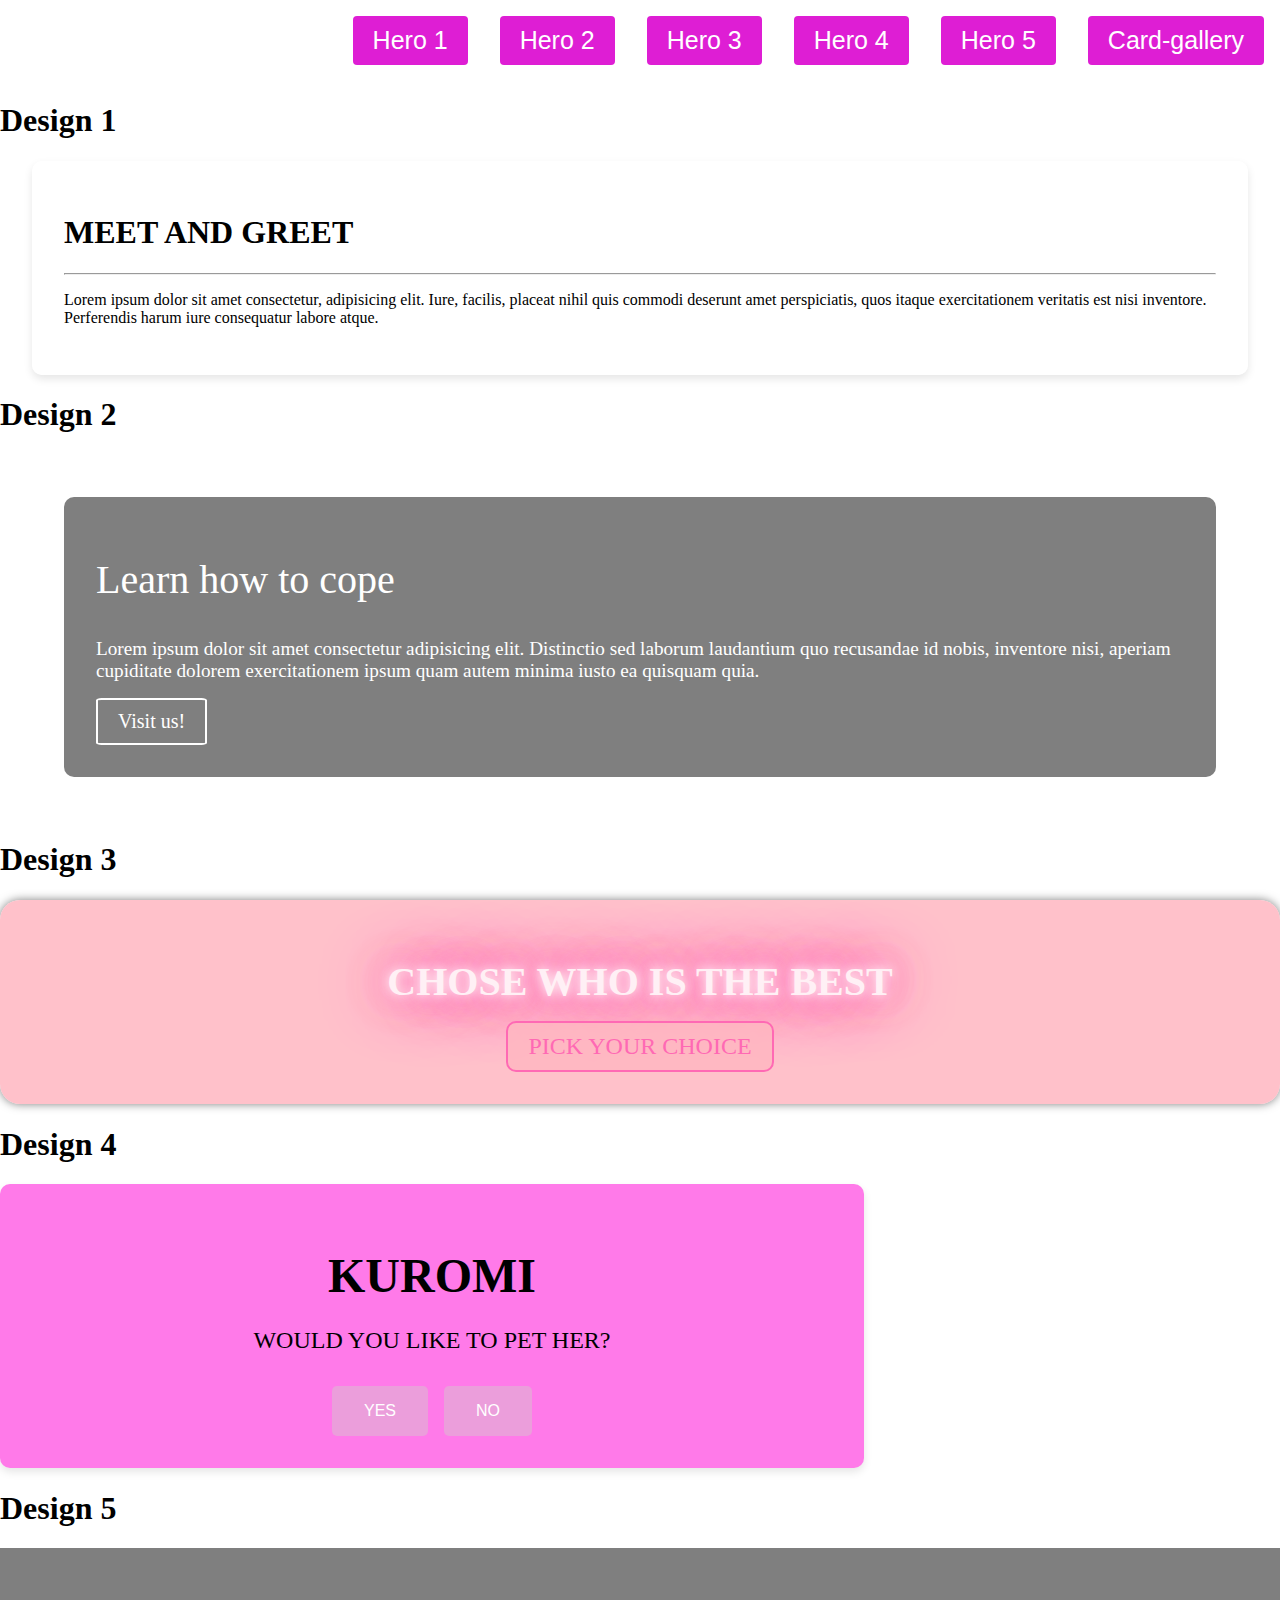
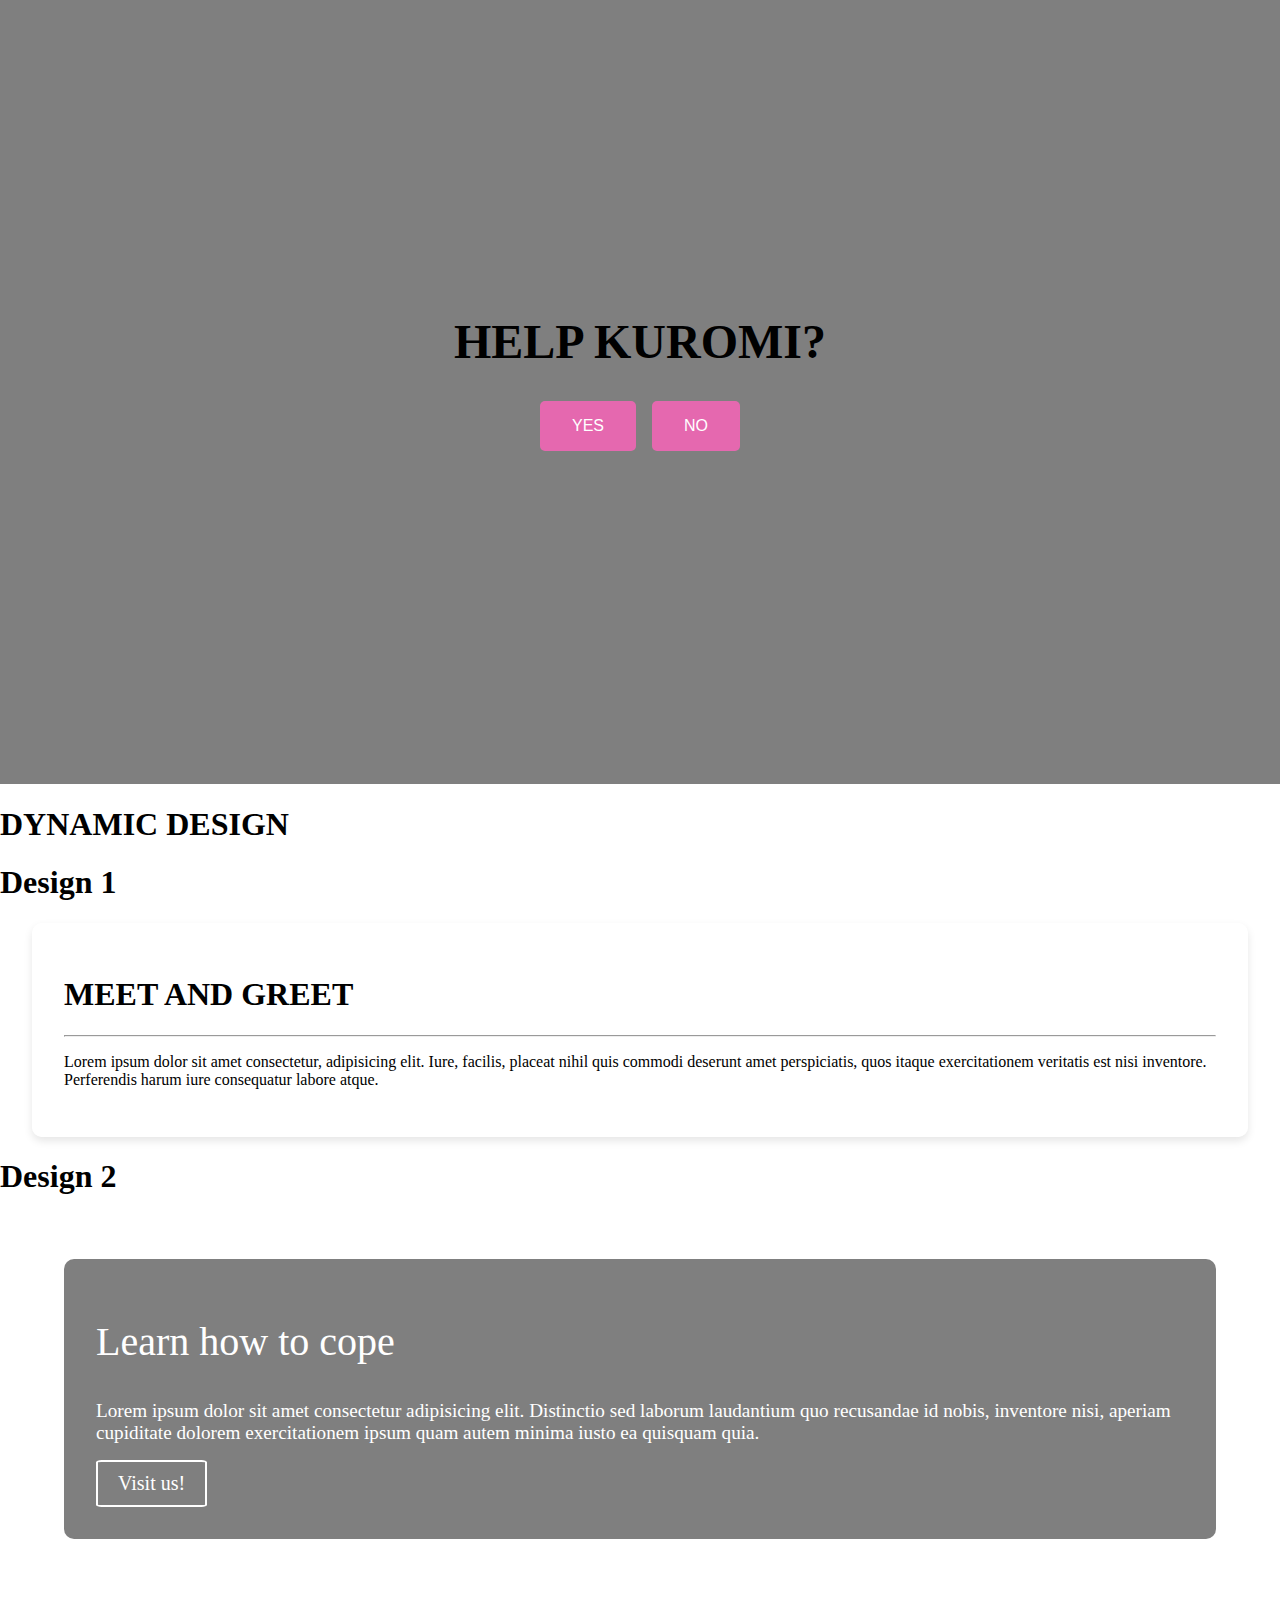
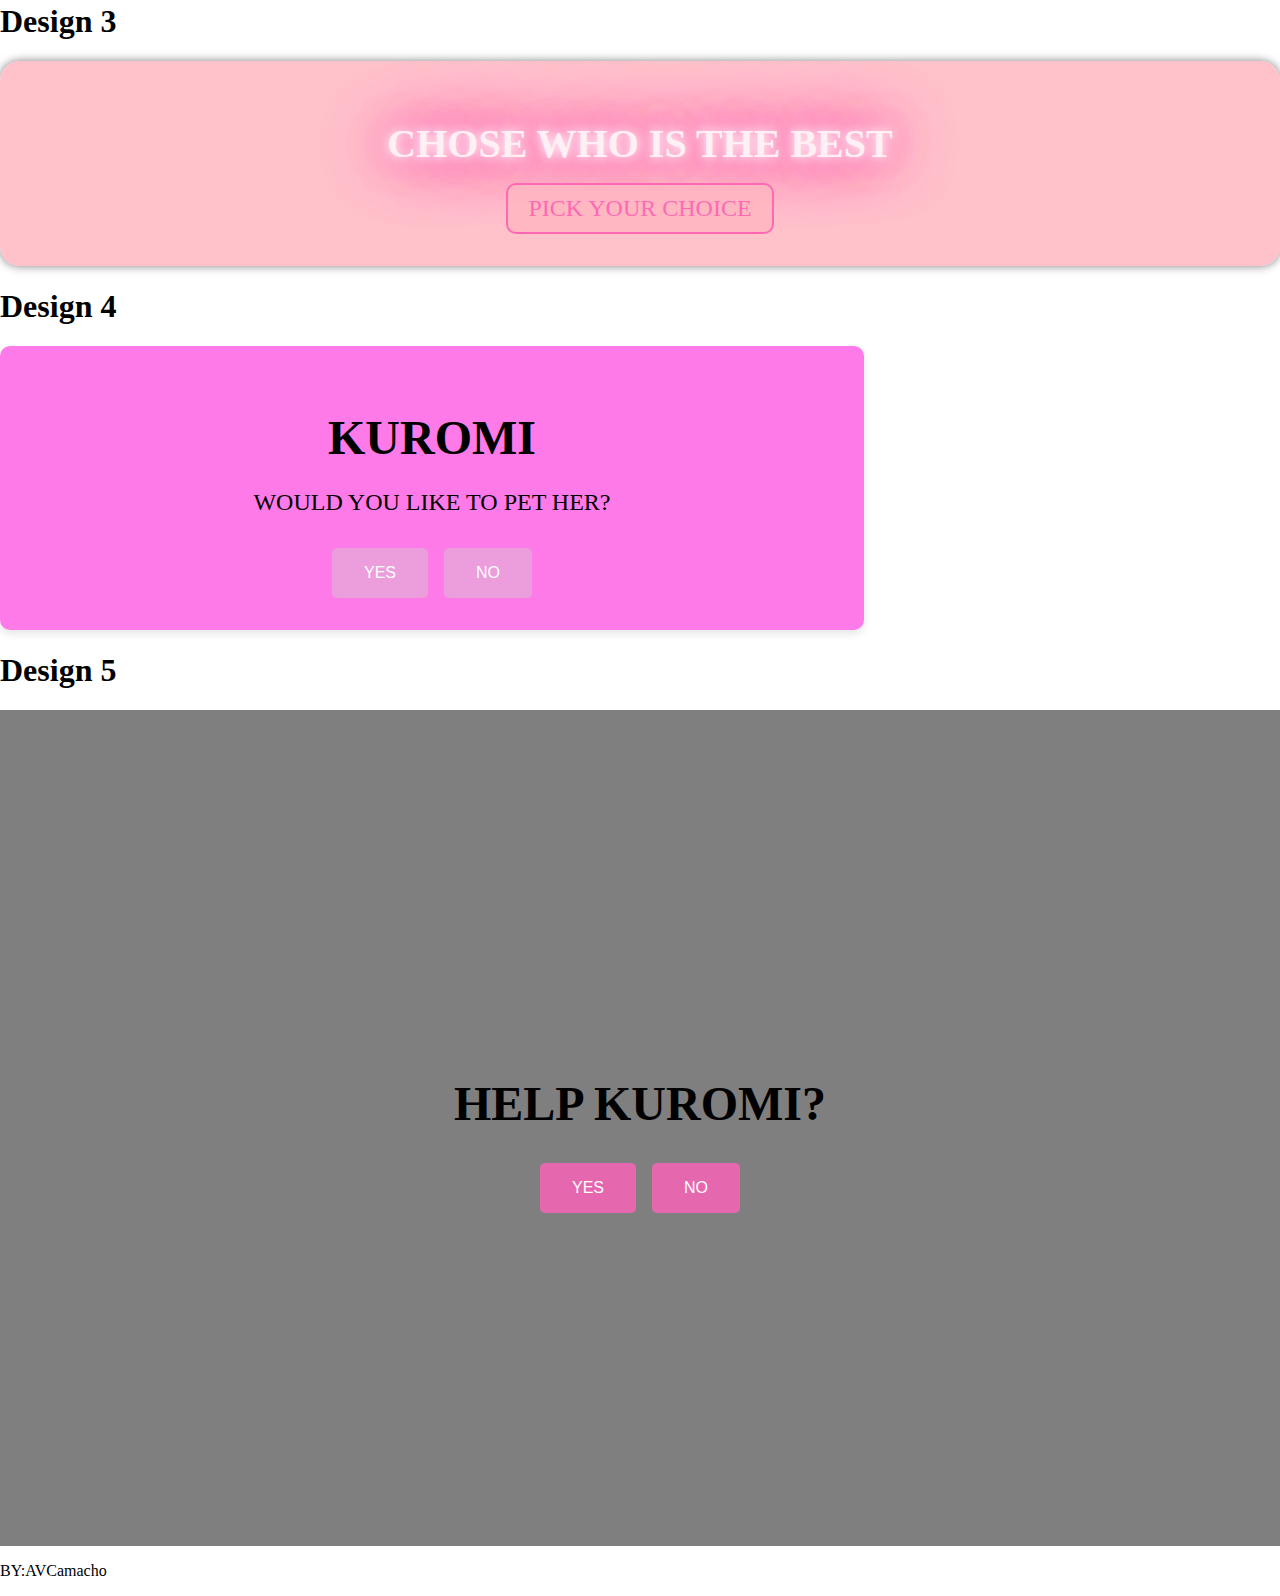
==== pages/card-gallery/index.html @ 630169d5 "Add files via upload" ====
<!DOCTYPE html>
<html lang="en">
  <head>
    <meta charset="UTF-8" />
    <meta name="viewport" content="width=device-width, initial-scale=1.0" />
    <title>Card Gallery</title>

    <link rel="stylesheet" href="./assets/css/style.css">
    <link rel="stylesheet" href="./assets/css/card1.css" />
    <link rel="stylesheet" href="./assets/css/card2.css" />
    <link rel="stylesheet" href="./assets/css/card3.css" />
    <link rel="stylesheet" href="./assets/css/card4.css" />
    <link rel="stylesheet" href="./assets/css/card5.css" />
    <link rel="stylesheet" href="./assets/css/style.css">

  </head>

  <body>
    <section class="wholebackground">
      <section class="Menu">
        <a href="../hero-1/index.html"><button> Hero 1 </button></a>
        <a href="../hero-2/index.html"><button> Hero 2 </button></a>
        <a href="../hero-3/index.html"><button> Hero 3 </button></a>
        <a href="../hero-4/index.html"><button> Hero 4 </button></a>
        <a href="../hero-5/index.html"><button> Hero 5 </button></a>
        <a href="../card-gallery/index.html"><button> Card-gallery </button></a>
      </section>

      <section class="WholeBody">
        <h1> Design 1 </h1>
        <section class="s1content">
          <div class="s1sBody">
            <h1>MEET AND GREET</h1>
            <hr>
            <p>Lorem ipsum dolor sit amet consectetur, adipisicing elit. Iure, facilis, placeat nihil quis commodi deserunt amet perspiciatis, quos itaque exercitationem veritatis est nisi inventore. Perferendis harum iure consequatur labore atque.</p>
          </div>
        </section>

        <h1>Design 2</h1>
        <section class="s2Content">
          <div class="s2left">
            <h1>Learn how to cope</h1>
            <p>Lorem ipsum dolor sit amet consectetur adipisicing elit. Distinctio sed laborum laudantium quo recusandae id nobis, inventore nisi, aperiam cupiditate dolorem exercitationem ipsum quam autem minima iusto ea quisquam quia.</p>
            <button>Visit us!</button>
          </div>
        </section>

        <h1> Design 3 </h1>
        <section class="s3Content">
          <div class="s3left">
            <h1>CHOSE WHO IS THE BEST</h1>
            <button>PICK YOUR CHOICE</button>
          </div>
        </section>

        <h1> Design 4 </h1>
        <div class="s4hero-content">
          <h1>KUROMI</h1>
          <p>WOULD YOU LIKE TO PET HER?</p>
          <div class="s4choices">
            <button id="s4fb">YES</button>
            <button id="s4sb">NO</button>
          </div>
        </div>

        <h1> Design 5 </h1>
        <section class="s5background">
          <div class="s5overlay"></div>
          <div class="s5content">
            <h1>HELP KUROMI?</h1>
            <div class="s5choices">
              <button id="s5fb">YES</button>
              <button id="s5sb">NO</button>
            </div>
          </div>
        </section>

        <h1> DYNAMIC DESIGN</h1>

        <!-- Duplicate of s1 -->
        <h1> Design 1 </h1>
        <section class="d1content">
          <div class="d1sBody">
            <h1>MEET AND GREET</h1>
            <hr>
            <p>Lorem ipsum dolor sit amet consectetur, adipisicing elit. Iure, facilis, placeat nihil quis commodi deserunt amet perspiciatis, quos itaque exercitationem veritatis est nisi inventore. Perferendis harum iure consequatur labore atque.</p>
          </div>
        </section>

        <!-- Duplicate of s2 -->
        <h1>Design 2</h1>
        <section class="d2Content">
          <div class="d2left">
            <h1>Learn how to cope</h1>
            <p>Lorem ipsum dolor sit amet consectetur adipisicing elit. Distinctio sed laborum laudantium quo recusandae id nobis, inventore nisi, aperiam cupiditate dolorem exercitationem ipsum quam autem minima iusto ea quisquam quia.</p>
            <button>Visit us!</button>
          </div>
        </section>

        <!-- Duplicate of s3 -->
        <h1> Design 3 </h1>
        <section class="d3Content">
          <div class="d3left">
            <h1>CHOSE WHO IS THE BEST</h1>
            <button>PICK YOUR CHOICE</button>
          </div>
        </section>

        <!-- Duplicate of s4 -->
        <h1> Design 4 </h1>
        <div class="d4hero-content">
          <h1>KUROMI</h1>
          <p>WOULD YOU LIKE TO PET HER?</p>
          <div class="d4choices">
            <button id="s4fb">YES</button>
            <button id="s4sb">NO</button>
          </div>
        </div>

        <!-- Duplicate of s5 -->
        <h1> Design 5 </h1>
        <section class="d5background">
          <div class="d5overlay"></div>
          <div class="d5content">
            <h1>HELP KUROMI?</h1>
            <div class="d5choices">
              <button id="d5fb">YES</button>
              <button id="d5sb">NO</button>
            </div>
          </div>
        </section>

        <section class="Footer">
          <p> BY:AVCamacho</p>
        </section>
      </section>
    </section>
  </body>
</html>
---- pages/card-gallery/assets/css/style.css ----
html, body {
    display: flex;
  justify-content: center;
      height: 100%;
      margin: 0;
    }
    
    .wholebackground {
      width: 100%;
      height: 100%;
      display: flex;
      flex-direction: column;
    }
    
    .Menu {
      display: flex;
      justify-content: flex-end;
      background-color: transparent;
      color: white;
      gap: 2rem;
      padding: 1rem;
    }
    
    .Menu a {
      text-decoration: none;
    }
    
    .Menu button {
      border-radius: 4px;
      font-family: "Tiny5", sans-serif;
      font-weight: 400;
      font-style: normal;
      font-size: 25px;
      color: white;
      background-color: rgba(221, 24, 211, 0.973);
      border: none;
      padding: 10px 20px;
      cursor: pointer;
      transition: background-color 0.3s ease, transform 0.3s ease;
    }
    
    .Menu button:hover {
      background-color: rgb(0, 0, 0);
      transform: scale(1.1);
    }
    
    /* Responsive Styles */
    @media (max-width: 768px) {
      .Menu {
        flex-direction: column;
        align-items: flex-end;
        gap: 1rem;
      }
    
      .Menu button {
        font-size: 20px;
        padding: 8px 16px;
      }
    }
    
    @media (max-width: 480px) {
      .Menu {
        flex-direction: column;
        align-items: flex-start;
        padding: 0.5rem;
        gap: 0.5rem;
      }
    
      .Menu button {
        font-size: 18px;
        padding: 6px 12px;
      }
    }
---- pages/card-gallery/assets/css/card1.css ----
.s1background {
    background-size: cover;
    background-position: center;
    display: flex;
    flex-direction: column;
    justify-content: center;
    align-items: center;
    flex: 1;
    padding-top: 5rem;
    padding-bottom: 2rem;
  }
  
  .s1content {
    background-color: rgba(255, 255, 255, 0.8);
    border-radius: 10px;
    box-shadow: 0 4px 8px rgba(0, 0, 0, 0.1);
    display: flex;
    flex-direction: row;
    gap: 2rem;
    max-width: 1200px;
    width: 90%;
    margin: auto;
    padding: 2rem;
  }
  
  .s1body {
    flex: 1;
  }
  
  .s1body h1 {
    font-size: 2.5rem;
    display: flex;
    align-items: center;
    gap: 1rem;
  }
  
  .s1body h1 img {
    height: 3rem;
    width: 3rem;
  }
  
  .s1body p {
    font-size: 1.2rem;
    line-height: 1.6;
  }
  
  .s1body hr {
    border: none;
    height: 2px;
    background-color: black;
    margin: 1rem 0;
  }
  
  .d1background {
    background-size: cover;
    background-position: center;
    display: flex;
    flex-direction: column;
    justify-content: center;
    align-items: center;
    flex: 1;
    padding-top: 5rem;
    padding-bottom: 2rem;
  }
  
  .d1content {
    background-color: rgba(255, 255, 255, 0.8);
    border-radius: 10px;
    box-shadow: 0 4px 8px rgba(0, 0, 0, 0.1);
    display: flex;
    flex-direction: row;
    gap: 2rem;
    max-width: 1200px;
    width: 90%;
    margin: auto;
    padding: 2rem;
  }
  
  .d1body {
    flex: 1;
  }
  
  .d1body h1 {
    font-size: 2.5rem;
    display: flex;
    align-items: center;
    gap: 1rem;
  }
  
  .d1body h1 img {
    height: 3rem;
    width: 3rem;
  }
  
  .d1body p {
    font-size: 1.2rem;
    line-height: 1.6;
  }
  
  .d1body hr {
    border: none;
    height: 2px;
    background-color: black;
    margin: 1rem 0;
  }
---- pages/card-gallery/assets/css/card2.css ----
.s2Content {
    display: flex;
    flex-direction: row;
    flex-wrap: wrap;
    justify-content: space-between;
    align-items: center;
    margin: 4rem;
    gap: 2rem;
    background-color: rgba(0, 0, 0, 0.5);
    border-radius: 10px;
    padding: 2rem;
  }
  
  .s2left {
    display: flex;
    flex-direction: column;
    flex: 1;
    color: white;
  }
  
  .s2left h1 {
    font-family: cursive;
    font-weight: 400;
    font-size: 2.5rem;
    margin-bottom: 1rem;
  }
  
  .s2left p {
    font-size: 1.2rem;
    margin-bottom: 1rem;
  }
  
  .s2left button {
    font-family: cursive;
    font-weight: 400;
    border-radius: 5%;
    font-size: 20px;
    color: rgb(255, 255, 255);
    background-color: transparent;
    border: 2px solid rgb(255, 255, 255);
    padding: 10px 20px;
    cursor: pointer;
    transition: background-color 0.3s ease, color 0.3s ease, transform 0.3s ease;
    align-self: flex-start;
  }
  
  .d2Content {
    display: flex;
    flex-direction: row;
    flex-wrap: wrap;
    justify-content: space-between;
    align-items: center;
    margin: 4rem;
    gap: 2rem;
    background-color: rgba(0, 0, 0, 0.5);
    border-radius: 10px;
    padding: 2rem;
  }
  
  .d2left {
    display: flex;
    flex-direction: column;
    flex: 1;
    color: white;
  }
  
  .d2left h1 {
    font-family: cursive;
    font-weight: 400;
    font-size: 2.5rem;
    margin-bottom: 1rem;
  }
  
  .d2left p {
    font-size: 1.2rem;
    margin-bottom: 1rem;
  }
  
  .d2left button {
    font-family: cursive;
    font-weight: 400;
    border-radius: 5%;
    font-size: 20px;
    color: rgb(255, 255, 255);
    background-color: transparent;
    border: 2px solid rgb(255, 255, 255);
    padding: 10px 20px;
    cursor: pointer;
    transition: background-color 0.3s ease, color 0.3s ease, transform 0.3s ease;
    align-self: flex-start;
  }
  
  .d2left button:hover {
    background-color: #d124c8;
    color: black;
    transform: scale(1.1);
  }
---- pages/card-gallery/assets/css/card3.css ----
.s3Content {
    display: flex;
    flex-direction: column;
    align-items: center;
    text-align: center;
    background-color: rgba(255, 182, 193, 0.85);
    padding: 2rem;
    border-radius: 20px;
    box-shadow: 0 0 10px rgba(0, 0, 0, 0.5);
}

.s3left {
    color: #fff0f5;
}

.s3left h1 {
    font-family: 'Pacifico', cursive;
    font-size: 2.5rem;
    margin-bottom: 1rem;
    text-shadow: 0 0 10px #fff0f5, 0 0 20px #fff0f5, 0 0 30px #ff69b4, 0 0 40px #ff69b4, 0 0 50px #ff69b4, 0 0 60px #ff69b4, 0 0 70px #ff69b4;
}

.s3left button {
    font-family: 'Pacifico', cursive;
    font-size: 1.5rem;
    color: #ff69b4;
    background-color: rgba(255, 182, 193, 0.85);
    border: 2px solid #ff69b4;
    border-radius: 10px;
    padding: 10px 20px;
    cursor: pointer;
    transition: background-color 0.3s ease, color 0.3s ease, transform 0.3s ease;
}




.d3Content {
    display: flex;
    flex-direction: column;
    align-items: center;
    text-align: center;
    background-color: rgba(255, 182, 193, 0.85);
    padding: 2rem;
    border-radius: 20px;
    box-shadow: 0 0 10px rgba(0, 0, 0, 0.5);
}

.d3left {
    color: #fff0f5;
}

.d3left h1 {
    font-family: 'Pacifico', cursive;
    font-size: 2.5rem;
    margin-bottom: 1rem;
    text-shadow: 0 0 10px #fff0f5, 0 0 20px #fff0f5, 0 0 30px #ff69b4, 0 0 40px #ff69b4, 0 0 50px #ff69b4, 0 0 60px #ff69b4, 0 0 70px #ff69b4;
}

.d3left button {
    font-family: 'Pacifico', cursive;
    font-size: 1.5rem;
    color: #ff69b4;
    background-color: rgba(255, 182, 193, 0.85);
    border: 2px solid #ff69b4;
    border-radius: 10px;
    padding: 10px 20px;
    cursor: pointer;
    transition: background-color 0.3s ease, color 0.3s ease, transform 0.3s ease;
}

.d3left button:hover {
    background-color: #ff69b4;
    color: #ffe6f0;
    transform: scale(1.1);
}
---- pages/card-gallery/assets/css/card4.css ----
.s4hero-content {
    position: relative;
    z-index: 10;
    max-width: 800px;
    width: 100%;
    background-color: #ff7ae9;
    padding: 2rem;
    border-radius: 10px;
    box-shadow: 0 4px 8px rgba(0, 0, 0, 0.1);
    text-align: center;
}

.s4hero-content h1 {
    font-size: 3rem;
    font-weight: 700;
    margin-bottom: 1rem;
    animation: glow 1.5s ease-in-out infinite alternate;
}

@keyframes glow {
    from {
        text-shadow: 0 0 10px #fff, 0 0 20px #fff, 0 0 30px #ff7ae9, 0 0 40px #ff7ae9, 0 0 50px #ff7ae9, 0 0 60px #ff7ae9, 0 0 70px #ff7ae9;
    }
    to {
        text-shadow: 0 0 20px #fff, 0 0 30px rgba(255, 192, 203, 0.7), 0 0 40px rgba(255, 192, 203, 0.7), 0 0 50px rgba(255, 192, 203, 0.7), 0 0 60px rgba(255, 192, 203, 0.7), 0 0 70px rgba(255, 192, 203, 0.7), 0 0 80px rgba(255, 192, 203, 0.7);
    }
}

.s4hero-content p {
    font-size: 1.5rem;
    margin-bottom: 2rem;
}

.s4choices {
    display: flex;
    justify-content: center;
    gap: 1rem;
}

.s4choices button {
    padding: 1rem 2rem;
    font-size: 1rem;
    font-weight: 500;
    border: none;
    border-radius: 5px;
    cursor: pointer;
    transition: all 0.3s;
    color: #fff;
    background-color: rgba(230, 168, 215, 0.8); /* Light purple background with transparency */
}



.d4hero-content {
    position: relative;
    z-index: 10;
    max-width: 800px;
    width: 100%;
    background-color: #ff7ae9;
    padding: 2rem;
    border-radius: 10px;
    box-shadow: 0 4px 8px rgba(0, 0, 0, 0.1);
    text-align: center;
}

.d4hero-content h1 {
    font-size: 3rem;
    font-weight: 700;
    margin-bottom: 1rem;
    animation: glow 1.5s ease-in-out infinite alternate;
}

@keyframes glow {
    from {
        text-shadow: 0 0 10px #fff, 0 0 20px #fff, 0 0 30px #ff7ae9, 0 0 40px #ff7ae9, 0 0 50px #ff7ae9, 0 0 60px #ff7ae9, 0 0 70px #ff7ae9;
    }
    to {
        text-shadow: 0 0 20px #fff, 0 0 30px rgba(255, 192, 203, 0.7), 0 0 40px rgba(255, 192, 203, 0.7), 0 0 50px rgba(255, 192, 203, 0.7), 0 0 60px rgba(255, 192, 203, 0.7), 0 0 70px rgba(255, 192, 203, 0.7), 0 0 80px rgba(255, 192, 203, 0.7);
    }
}

.d4hero-content p {
    font-size: 1.5rem;
    margin-bottom: 2rem;
}

.d4choices {
    display: flex;
    justify-content: center;
    gap: 1rem;
}

.d4choices button {
    padding: 1rem 2rem;
    font-size: 1rem;
    font-weight: 500;
    border: none;
    border-radius: 5px;
    cursor: pointer;
    transition: all 0.3s;
    color: #fff;
    background-color: rgba(230, 168, 215, 0.8); /* Light purple background with transparency */
}

.d4choices button:hover,
.d4choices button:focus {
    background-color: #ff7ae9; /* Bright pink */
    box-shadow: 0 0 10px rgba(255, 122, 233, 0.5), 0 0 20px rgba(255, 122, 233, 0.5);
}
---- pages/card-gallery/assets/css/card5.css ----
.s5background {
    position: relative;
    background-size: cover;
    background-position: center;
    height: calc(100vh - 4rem);
    display: flex;
    align-items: center;
    justify-content: center;
    text-align: center;
}

.s5overlay {
    position: absolute;
    top: 0;
    left: 0;
    right: 0;
    bottom: 0;
    background: rgba(0, 0, 0, 0.5);
}

.s5content {
    position: relative;
    z-index: 10;
    max-width: 800px;
    width: 100%;
    padding: 2rem;
}

.s5content h1 {
    font-size: 3rem;
    font-weight: 700;
    margin-bottom: 2rem;
    animation: glow 1.5s ease-in-out infinite alternate;
}

@keyframes glow {
    from {
        text-shadow: 0 0 10px #fff, 0 0 20px #fff, 0 0 30px #ffb6f1, 0 0 40px #ffb6f1, 0 0 50px #ffb6f1, 0 0 60px #ffb6f1, 0 0 70px #ffb6f1;
    }
    to {
        text-shadow: 0 0 20px #fff, 0 0 30px #ff94e6, 0 0 40px #ff94e6, 0 0 50px #ff94e6, 0 0 60px #ff94e6, 0 0 70px #ff94e6, 0 0 80px #ff94e6;
    }
}

.s5choices {
    display: flex;
    justify-content: center;
    gap: 1rem;
}

.s5choices button {
    padding: 1rem 2rem;
    font-size: 1rem;
    font-weight: 500;
    border: none;
    border-radius: 5px;
    cursor: pointer;
    transition: all 0.3s;
    color: #fff;
    background-color: rgba(255, 99, 188, 0.8);
}






.d5background {
    position: relative;
    background-size: cover;
    background-position: center;
    height: calc(100vh - 4rem);
    display: flex;
    align-items: center;
    justify-content: center;
    text-align: center;
}

.d5overlay {
    position: absolute;
    top: 0;
    left: 0;
    right: 0;
    bottom: 0;
    background: rgba(0, 0, 0, 0.5);
}

.d5content {
    position: relative;
    z-index: 10;
    max-width: 800px;
    width: 100%;
    padding: 2rem;
}

.d5content h1 {
    font-size: 3rem;
    font-weight: 700;
    margin-bottom: 2rem;
    animation: glow 1.5s ease-in-out infinite alternate;
}

@keyframes glow {
    from {
        text-shadow: 0 0 10px #fff, 0 0 20px #fff, 0 0 30px #ffb6f1, 0 0 40px #ffb6f1, 0 0 50px #ffb6f1, 0 0 60px #ffb6f1, 0 0 70px #ffb6f1;
    }
    to {
        text-shadow: 0 0 20px #fff, 0 0 30px #ff94e6, 0 0 40px #ff94e6, 0 0 50px #ff94e6, 0 0 60px #ff94e6, 0 0 70px #ff94e6, 0 0 80px #ff94e6;
    }
}

.d5choices {
    display: flex;
    justify-content: center;
    gap: 1rem;
}

.d5choices button {
    padding: 1rem 2rem;
    font-size: 1rem;
    font-weight: 500;
    border: none;
    border-radius: 5px;
    cursor: pointer;
    transition: all 0.3s;
    color: #fff;
    background-color: rgba(255, 99, 188, 0.8);
}

.d5choices button:hover,
.d5choices button:focus {
    background-color: #ff4d9b;
    box-shadow: 0 0 10px rgba(255, 77, 155, 0.5), 0 0 20px rgba(255, 77, 155, 0.5);
}
---- pages/card-gallery/assets/css/style.css ----
html, body {
    display: flex;
  justify-content: center;
      height: 100%;
      margin: 0;
    }
    
    .wholebackground {
      width: 100%;
      height: 100%;
      display: flex;
      flex-direction: column;
    }
    
    .Menu {
      display: flex;
      justify-content: flex-end;
      background-color: transparent;
      color: white;
      gap: 2rem;
      padding: 1rem;
    }
    
    .Menu a {
      text-decoration: none;
    }
    
    .Menu button {
      border-radius: 4px;
      font-family: "Tiny5", sans-serif;
      font-weight: 400;
      font-style: normal;
      font-size: 25px;
      color: white;
      background-color: rgba(221, 24, 211, 0.973);
      border: none;
      padding: 10px 20px;
      cursor: pointer;
      transition: background-color 0.3s ease, transform 0.3s ease;
    }
    
    .Menu button:hover {
      background-color: rgb(0, 0, 0);
      transform: scale(1.1);
    }
    
    /* Responsive Styles */
    @media (max-width: 768px) {
      .Menu {
        flex-direction: column;
        align-items: flex-end;
        gap: 1rem;
      }
    
      .Menu button {
        font-size: 20px;
        padding: 8px 16px;
      }
    }
    
    @media (max-width: 480px) {
      .Menu {
        flex-direction: column;
        align-items: flex-start;
        padding: 0.5rem;
        gap: 0.5rem;
      }
    
      .Menu button {
        font-size: 18px;
        padding: 6px 12px;
      }
    }
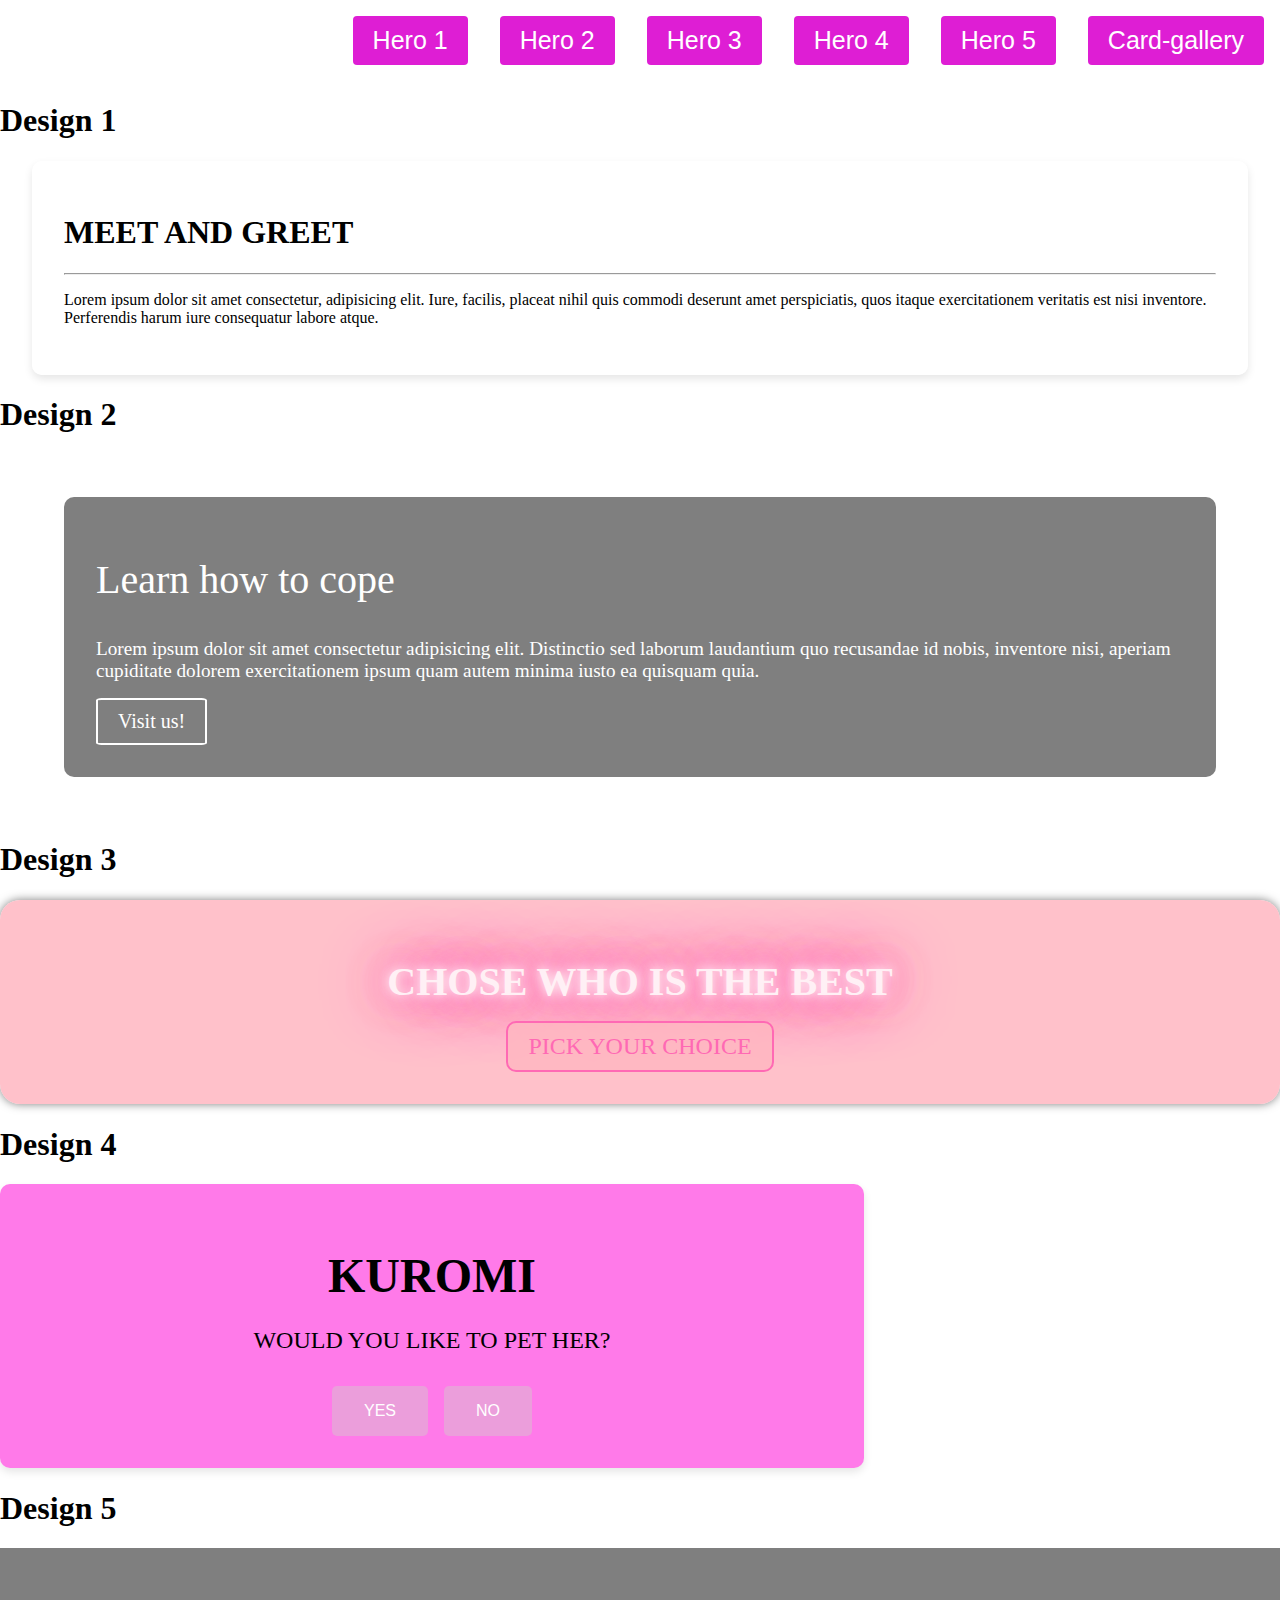
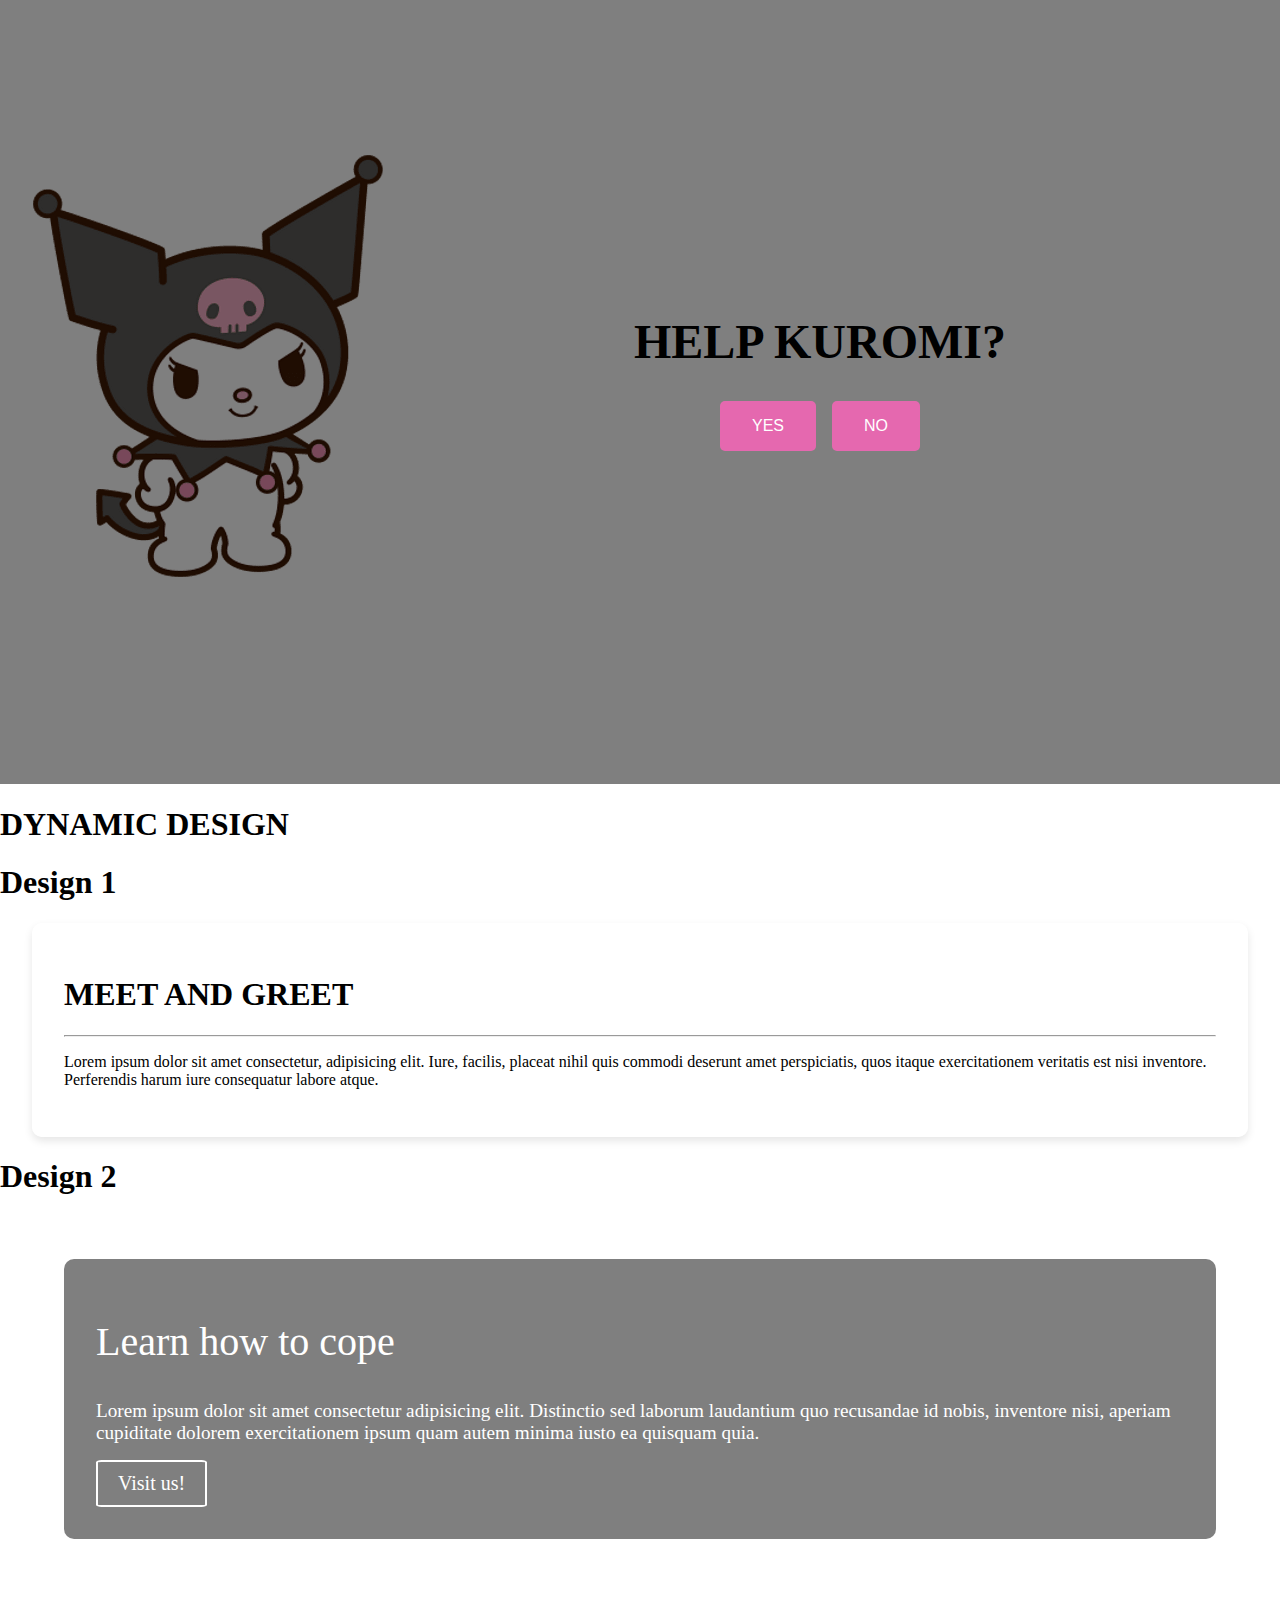
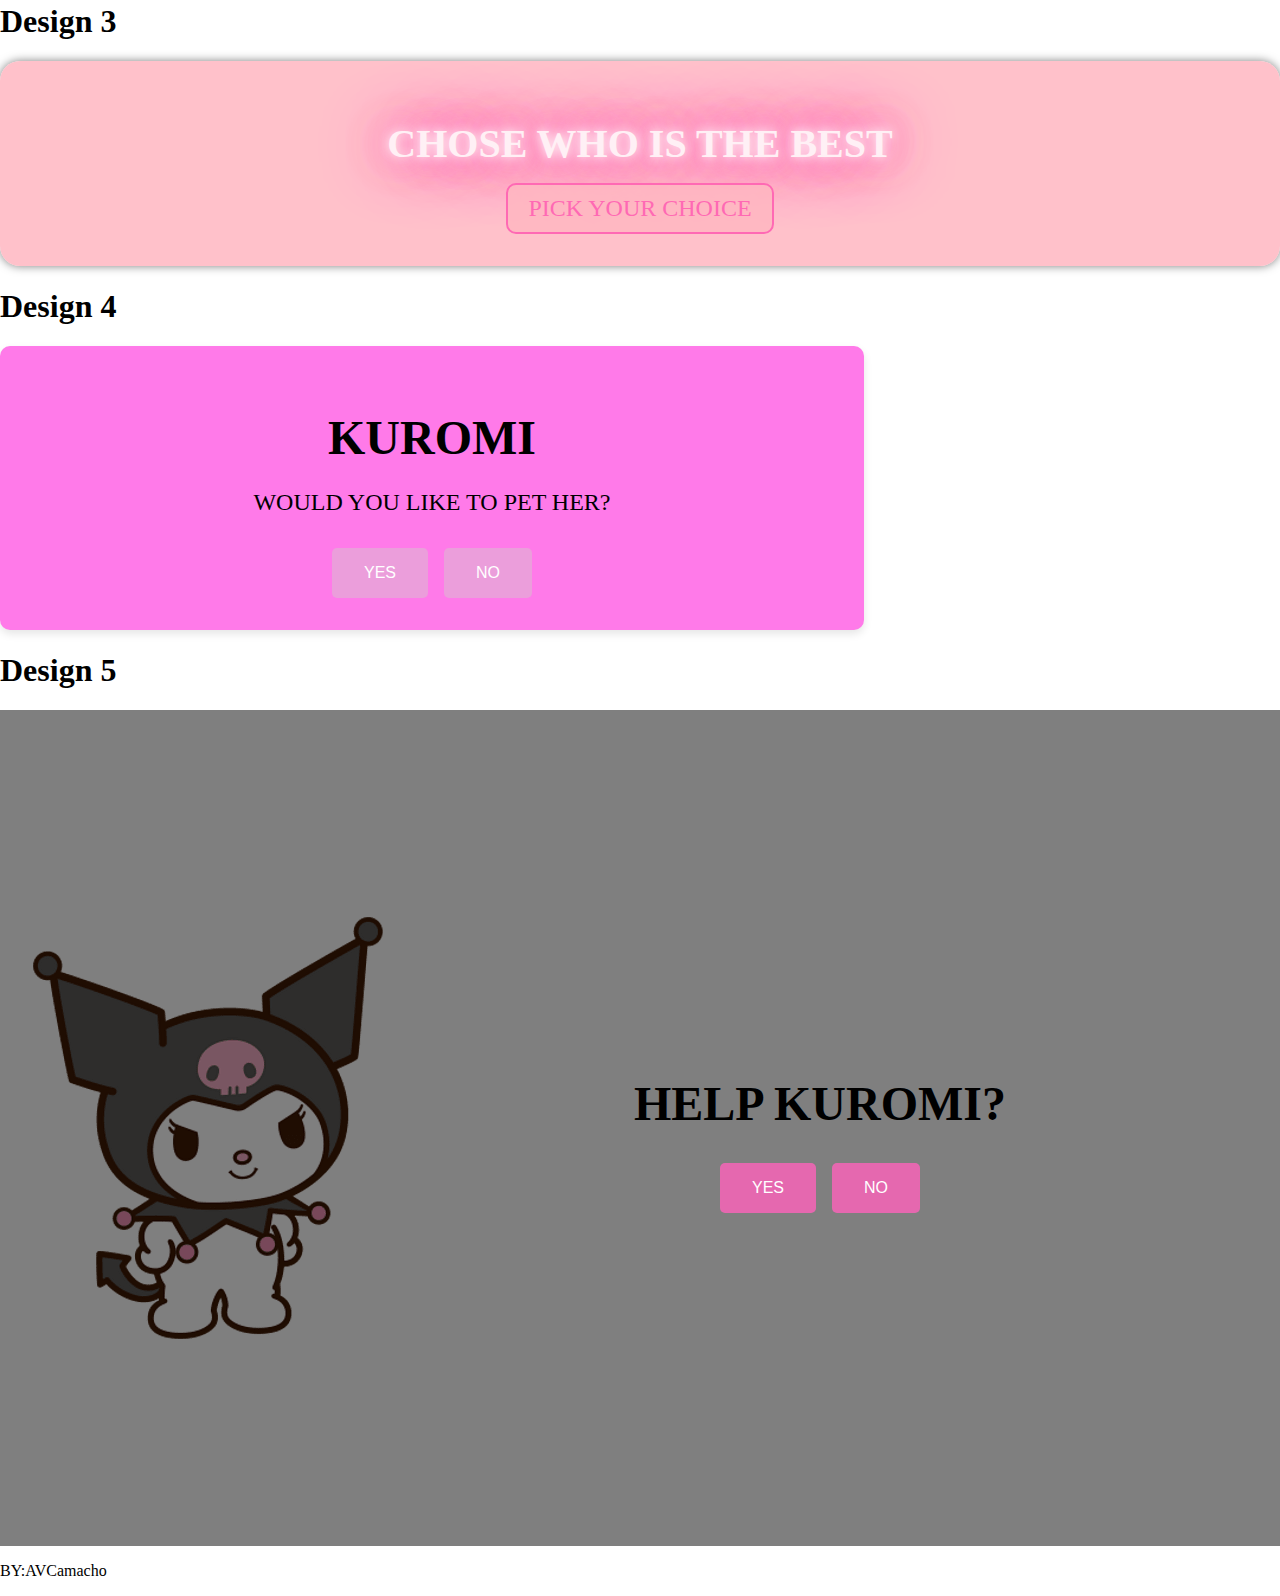
==== commit 1a287fd5: "feat (card-gallery): add image" ====
--- a/pages/card-gallery/index.html
+++ b/pages/card-gallery/index.html
@@ -66,6 +66,7 @@
 
         <h1> Design 5 </h1>
         <section class="s5background">
+          <img src="./assets/img/pngwing.com.png" alt="">
           <div class="s5overlay"></div>
           <div class="s5content">
             <h1>HELP KUROMI?</h1>
@@ -121,6 +122,7 @@
         <!-- Duplicate of s5 -->
         <h1> Design 5 </h1>
         <section class="d5background">
+          <img src="./assets/img/pngwing.com.png" alt="">
           <div class="d5overlay"></div>
           <div class="d5content">
             <h1>HELP KUROMI?</h1>
--- a/pages/card-gallery/assets/css/card5.css
+++ b/pages/card-gallery/assets/css/card5.css
@@ -1,3 +1,9 @@
+
+.img {
+    width: 50px;
+}
+
+
 .s5background {
     position: relative;
     background-size: cover;
@@ -8,6 +14,7 @@
     justify-content: center;
     text-align: center;
 }
+
 
 .s5overlay {
     position: absolute;
